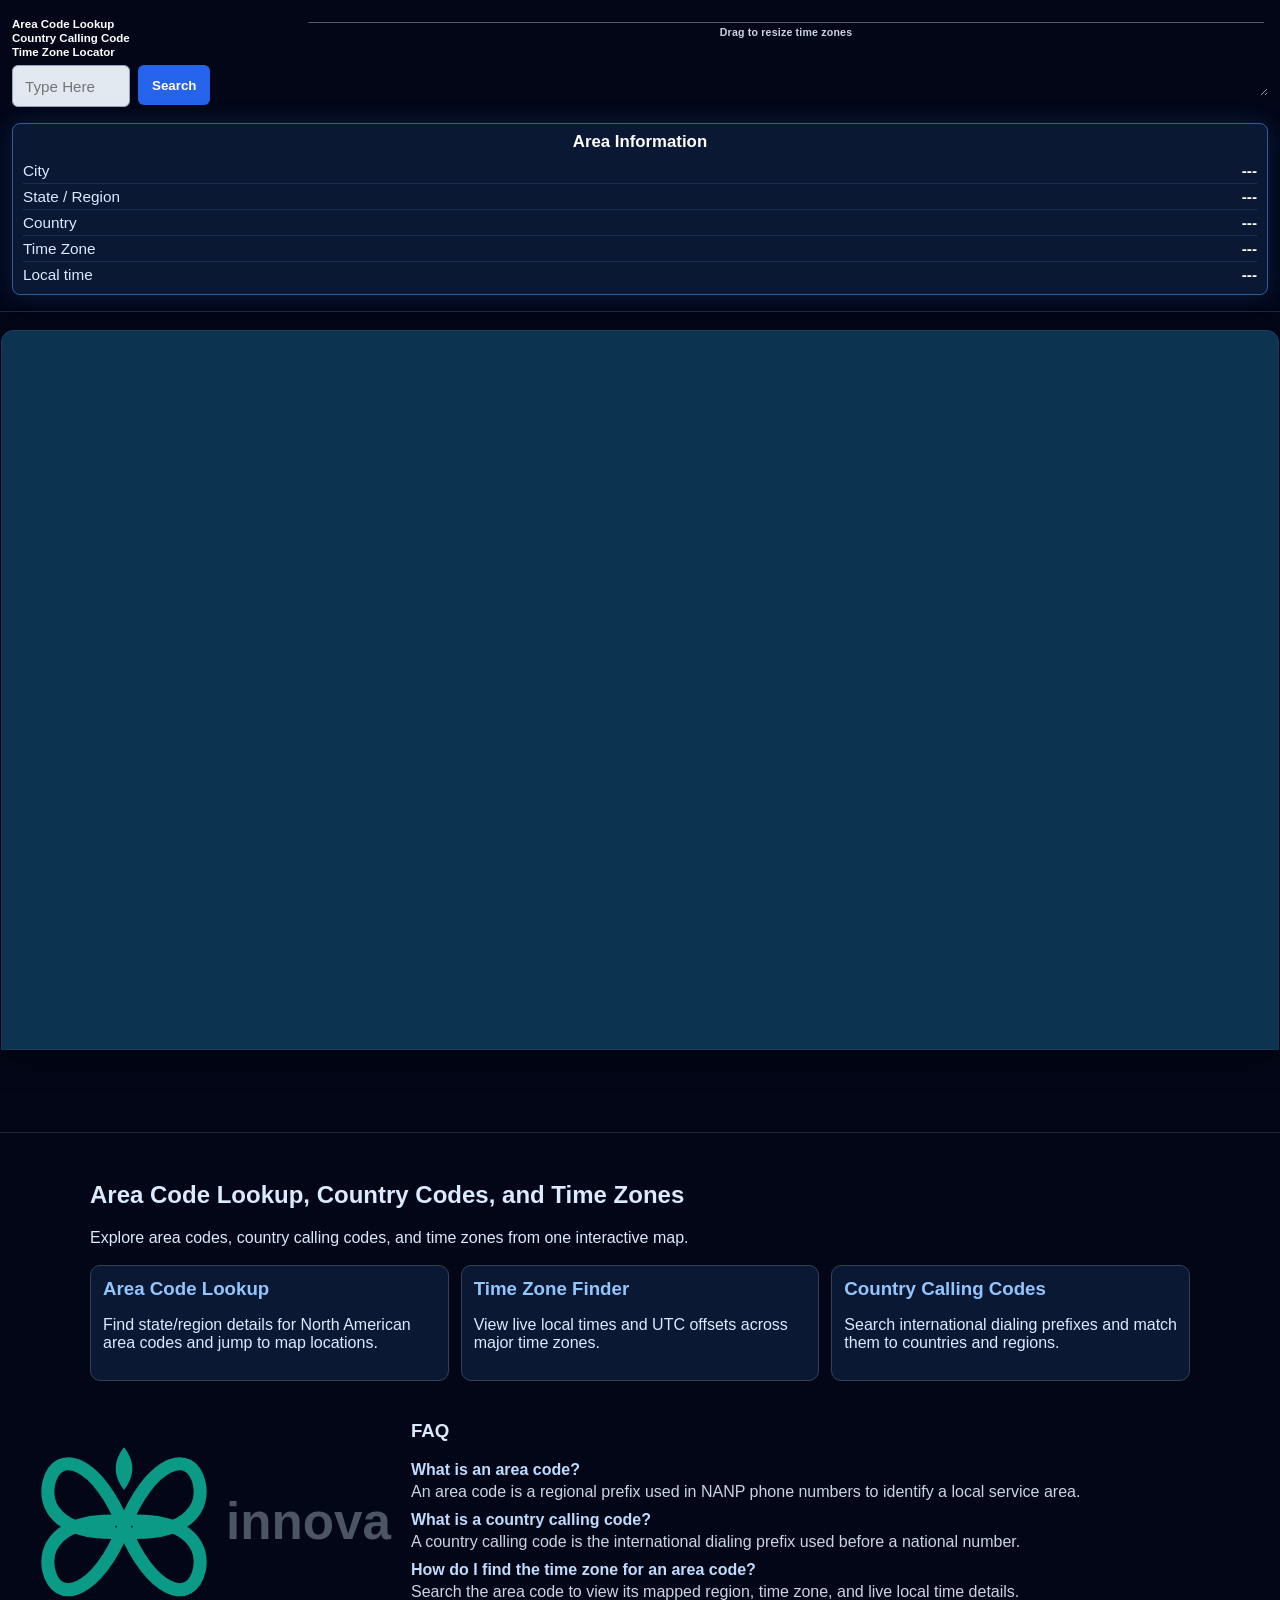
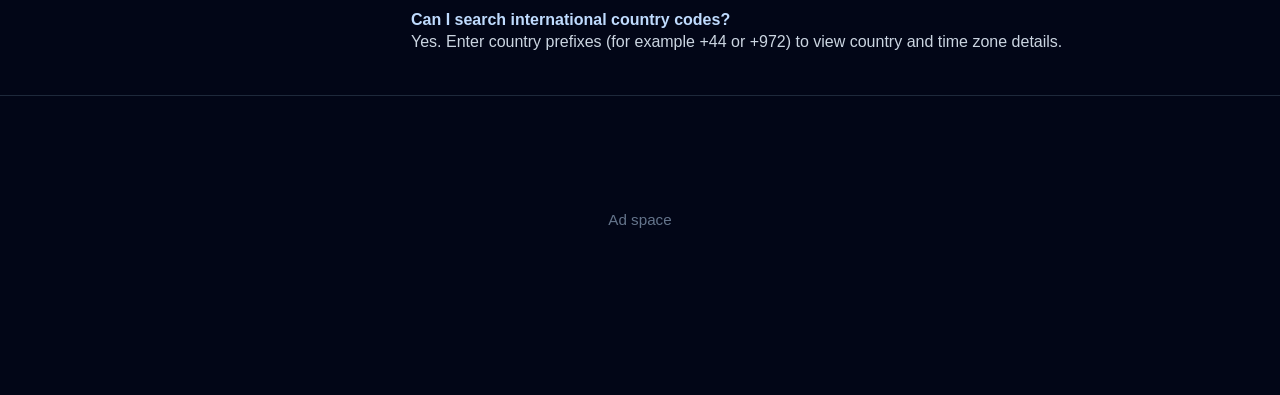
==== index.html @ 2121a598 "Merge de75f5f153bb7c5876ea845736d3b5e642a83fc3 into 77623322736db8870780dacbfd12e81b7b0ebd9d" ====
<!DOCTYPE html>
<html lang="en">
<head>
  <meta charset="UTF-8" />
  <meta name="viewport" content="width=device-width, initial-scale=1.0" />
    <meta name="google-site-verification" content="AckQtOd3tchXofUEFiiydMsB1hCQWhpBwoNesFtp4YI" />

  <title>Area Code Lookup | Country Codes, Time Zones & Interactive Map</title>
  <meta
    name="description"
    content="Search area codes and country calling codes with AreaCode Atlas. Find cities, states, regions, time zones, and locations on an interactive map."
  />

  <link
    rel="stylesheet"
    href="https://cdn.maptiler.com/maptiler-sdk-js/latest/maptiler-sdk.css"
  />

  <link rel="stylesheet" href="styles.css" />
</head>

<body>
  <section class="top-section">
    <div class="top-left">
      <header>
        <h1>Area Code Lookup<br>Country Calling Code<br>Time Zone Locator</h1>
      </header>

      <form class="search" id="searchForm">
        <input
          id="areaSearch"
          type="text"
          placeholder="Type Here"
          autocomplete="off"
        />
        <button type="submit">Search</button>
      </form>

      <div class="status-message" id="statusMessage"></div>
    </div>

    <div class="timezone-wrap" id="timezoneWrap">
      <div class="timezone-grid" id="timezoneGrid"></div>
      <div
        class="timezone-resize-handle"
        id="timezoneResizeHandle"
        role="separator"
        aria-orientation="vertical"
        aria-label="Drag to resize time zones"
        title="Drag to resize time zones"
      >
        Drag to resize time zones
      </div>
    </div>

    <aside class="info-panel">
      <h2>Area Information</h2>

      <div class="info-row">
        <span>City</span>
        <strong id="infoCity">---</strong>
      </div>

      <div class="info-row">
        <span>State / Region</span>
        <strong id="infoRegion">---</strong>
      </div>

      <div class="info-row">
        <span>Country</span>
        <strong id="infoCountry">---</strong>
      </div>

      <div class="info-row">
        <span>Time Zone</span>
        <strong id="infoTimeZone">---</strong>
      </div>

      <div class="info-row">
        <span>Local time</span>
        <strong id="infoCountryCode">---</strong>
      </div>
    </aside>
  </section>

  <main class="map-section">
    <div id="map"></div>
  </main>

  <section class="seo-section">
    <div class="seo-content">
      <h2>Area Code Lookup, Country Codes, and Time Zones</h2>
      <p class="seo-lead">
        Explore area codes, country calling codes, and time zones from one interactive map.
      </p>
      <div class="seo-cards">
        <article class="seo-card">
          <h3>Area Code Lookup</h3>
          <p>Find state/region details for North American area codes and jump to map locations.</p>
        </article>
        <article class="seo-card">
          <h3>Time Zone Finder</h3>
          <p>View live local times and UTC offsets across major time zones.</p>
        </article>
        <article class="seo-card">
          <h3>Country Calling Codes</h3>
          <p>Search international dialing prefixes and match them to countries and regions.</p>
        </article>
      </div>

      <div class="faq-area">
        <div class="faq-brand">
          <img src="assets/innova-logo-sign.svg" alt="Innova logo sign" class="faq-logo" />
          <span class="faq-brand-text">innova</span>
        </div>
        <div class="faq-content">
          <h3>FAQ</h3>
          <dl class="faq-list">
        <dt>What is an area code?</dt>
        <dd>An area code is a regional prefix used in NANP phone numbers to identify a local service area.</dd>
        <dt>What is a country calling code?</dt>
        <dd>A country calling code is the international dialing prefix used before a national number.</dd>
        <dt>How do I find the time zone for an area code?</dt>
        <dd>Search the area code to view its mapped region, time zone, and live local time details.</dd>
        <dt>Can I search international country codes?</dt>
        <dd>Yes. Enter country prefixes (for example +44 or +972) to view country and time zone details.</dd>
          </dl>
        </div>
      </div>
    </div>
  </section>

  <section class="ad-space">
    <div class="ad-placeholder">
      <p>Ad space</p>
    </div>
  </section>

  <script src="https://cdn.maptiler.com/maptiler-sdk-js/latest/maptiler-sdk.umd.min.js"></script>
  <script src="areacode.js"></script>
  <script>
    (() => {
      "use strict";

      function formatLocalTime(timeZone) {
        try {
          return new Intl.DateTimeFormat("en-US", {
            timeZone,
            hour: "2-digit",
            minute: "2-digit",
            second: "2-digit",
            hour12: true
          })
            .format(new Date())
            .replace(/^24:/, "00:");
        } catch (error) {
          return "---";
        }
      }

      function getPanelTimeZone() {
        const activeCard = document.querySelector(".timezone-card.is-active");
        if (activeCard?.dataset?.tz) {
          return activeCard.dataset.tz;
        }

        const timezoneValue = document.getElementById("infoTimeZone")?.textContent.trim();
        if (!timezoneValue || timezoneValue === "---" || /^multiple$/i.test(timezoneValue)) {
          return "";
        }

        if (timezoneValue.includes("/")) {
          return timezoneValue;
        }

        const matchingCard = Array.from(document.querySelectorAll(".timezone-card")).find((card) => {
          const cardName = card.querySelector(".timezone-card-name")?.textContent.trim();
          return cardName?.toLowerCase() === timezoneValue.toLowerCase();
        });

        return matchingCard?.dataset?.tz || "";
      }

      function updateInfoPanelLocalTime() {
        const localTimeValue = document.getElementById("infoCountryCode");
        if (!localTimeValue) return;

        const timeZone = getPanelTimeZone();
        if (!timeZone) {
          localTimeValue.removeAttribute("data-timezone");
          localTimeValue.textContent = "---";
          return;
        }

        localTimeValue.setAttribute("data-timezone", timeZone);
        localTimeValue.textContent = formatLocalTime(timeZone);
      }

      function startInfoPanelLocalTime() {
        const timezoneValue = document.getElementById("infoTimeZone");
        const timezoneGrid = document.getElementById("timezoneGrid");

        if (timezoneValue) {
          new MutationObserver(updateInfoPanelLocalTime).observe(timezoneValue, {
            childList: true,
            characterData: true,
            subtree: true
          });
        }

        if (timezoneGrid) {
          new MutationObserver(updateInfoPanelLocalTime).observe(timezoneGrid, {
            attributes: true,
            subtree: true,
            attributeFilter: ["class"]
          });
        }

        updateInfoPanelLocalTime();
        setInterval(updateInfoPanelLocalTime, 1000);
      }

      if (document.readyState === "loading") {
        document.addEventListener("DOMContentLoaded", startInfoPanelLocalTime);
      } else {
        startInfoPanelLocalTime();
      }
    })();
  </script>
</body>
</html>
---- styles.css ----
* {
  box-sizing: border-box;
}

html,
body {
  margin: 0;
  min-height: 100%;
  font-family: Arial, Helvetica, sans-serif;
  background: #020617;
  color: #ffffff;
}

body {
  min-height: 1300px;
  overflow-x: hidden;
}

/* =========================
   TOP HEADER SECTION
========================= */

.top-section {
  display: grid;
  grid-template-columns: 240px minmax(700px, 1fr) 320px;
  gap: 16px;
  align-items: start;
  padding: 18px 12px 16px;
  background: #020617;
  border-bottom: 1px solid #1e293b;
}

.top-left {
  min-width: 0;
}

header h1 {
  margin: 0 0 6px;
  font-size: clamp(0.6rem, 0.9vw, 1rem);
  line-height: 1.2;
  font-weight: 800;
  color: #ffffff;
  white-space: normal;
  overflow: visible;
  text-overflow: clip;
}

header p {
  margin: 0 0 16px;
  font-size: 0.95rem;
  color: #e2e8f0;
}

/* =========================
   SEARCH
========================= */

.search {
  display: flex;
  flex-direction: row;
  align-items: flex-start;
  gap: 8px;
  margin: 0;
}

.search input {
  width: 118px;
  height: 42px;
  padding: 10px 12px;
  border: 1px solid #94a3b8;
  border-radius: 6px;
  background: #e2e8f0;
  color: #0f172a;
  font-size: 0.95rem;
  outline: none;
}

.search input:focus {
  border-color: #60a5fa;
  box-shadow: 0 0 0 3px rgba(96, 165, 250, 0.25);
}

.search button {
  height: 40px;
  padding: 0 14px;
  border: none;
  border-radius: 6px;
  background: #2563eb;
  color: #ffffff;
  font-weight: 700;
  cursor: pointer;
}

.search button:hover {
  background: #1d4ed8;
}

.status-message {
  display: none;
}

/* =========================
   TIME ZONE BOXES
========================= */

.timezone-section,
.timezones-section,
.timezone-panel {
  min-width: 0;
  width: 100%;
}

.timezone-wrap {
  height: 78px;
  min-height: 78px;
  overflow-y: auto;
  padding-right: 4px;
  position: relative;
  resize: vertical;
  border-radius: 6px;
}

.timezone-grid,
.time-zone-grid,
#timezoneGrid {
  display: grid;
  grid-template-columns: repeat(8, minmax(105px, 1fr));
  gap: 6px;
  width: 100%;
}

.timezone-card {
  min-height: 72px;
  padding: 7px 8px;
  border: 1px solid rgba(255, 255, 255, 0.22);
  border-radius: 6px;
  color: #ffffff;
  text-align: center;
  cursor: pointer;
  display: flex;
  flex-direction: column;
  justify-content: center;
  gap: 2px;
  box-shadow: inset 0 0 0 1px rgba(255, 255, 255, 0.04);
  transition: transform 0.2s ease, box-shadow 0.2s ease, filter 0.2s ease;
}

.timezone-card:hover {
  transform: translateY(-3px);
  box-shadow: 0 0 18px rgba(255, 255, 255, 0.3);
  filter: brightness(1.12);
}

.timezone-card.is-active {
  transform: translateY(-2px);
  box-shadow: 0 0 0 2px rgba(255, 255, 255, 0.95), 0 0 24px rgba(255, 255, 255, 0.45);
  filter: brightness(1.16);
}

.timezone-name,
.timezone-card-name {
  display: block;
  font-size: 0.92rem;
  line-height: 1.05;
  font-weight: 800;
  text-transform: uppercase;
  text-shadow: 0 1px 2px rgba(0, 0, 0, 0.45);
}

.timezone-time,
.timezone-card-time {
  display: block;
  margin-top: 3px;
  font-size: 0.92rem;
  line-height: 1;
  font-weight: 700;
  text-shadow: 0 1px 2px rgba(0, 0, 0, 0.45);
}

.timezone-card[data-light="true"] {
  color: #061320;
  text-shadow: none;
}

.timezone-resize-handle {
  position: sticky;
  bottom: 0;
  display: flex;
  align-items: center;
  justify-content: center;
  height: 18px;
  margin-top: 4px;
  border-top: 1px solid rgba(148, 163, 184, 0.55);
  color: #cbd5e1;
  font-size: 0.66rem;
  font-weight: 700;
  letter-spacing: 0.02em;
  background: linear-gradient(
    180deg,
    rgba(2, 6, 23, 0.1) 0%,
    rgba(2, 6, 23, 0.9) 100%
  );
  cursor: ns-resize;
  user-select: none;
  z-index: 2;
}

/* =========================
   TIME ZONE BOX COLORS
========================= */

.tz-color-0 {
  background: linear-gradient(135deg, #e2e8f0, #94a3b8);
}

.tz-color-1 {
  background: linear-gradient(135deg, #f0abfc, #c026d3);
}

.tz-color-2 {
  background: linear-gradient(135deg, #7c3aed, #4c1d95);
}

.tz-color-3 {
  background: linear-gradient(135deg, #f87171, #b91c1c);
}

.tz-color-4 {
  background: linear-gradient(135deg, #fbbf24, #b45309);
}

.tz-color-5 {
  background: linear-gradient(135deg, #4ade80, #15803d);
}

.tz-color-6 {
  background: linear-gradient(135deg, #60a5fa, #1d4ed8);
}

.tz-color-7 {
  background: linear-gradient(135deg, #f97316, #9a3412);
}

.tz-color-8 {
  background: linear-gradient(135deg, #ea580c, #7c2d12);
}

.tz-color-9 {
  background: linear-gradient(135deg, #d97706, #78350f);
}

.tz-color-10 {
  background: linear-gradient(135deg, #ca8a04, #713f12);
}

.tz-color-11 {
  background: linear-gradient(135deg, #65a30d, #365314);
}

.tz-color-12 {
  background: linear-gradient(135deg, #16a34a, #14532d);
}

.tz-color-13 {
  background: linear-gradient(135deg, #059669, #064e3b);
}

.tz-color-14 {
  background: linear-gradient(135deg, #0d9488, #134e4a);
}

.tz-color-15 {
  background: linear-gradient(135deg, #3b82f6, #1e40af);
}

.tz-color-16 {
  background: linear-gradient(135deg, #0284c7, #075985);
}

.tz-color-17 {
  background: linear-gradient(135deg, #14b8a6, #0f766e);
}

.tz-color-18 {
  background: linear-gradient(135deg, #4338ca, #312e81);
}

.tz-color-19 {
  background: linear-gradient(135deg, #6d28d9, #3b0764);
}

.tz-color-20 {
  background: linear-gradient(135deg, #be185d, #500724);
}

.tz-color-21 {
  background: linear-gradient(135deg, #dc2626, #7f1d1d);
}

.tz-color-22 {
  background: linear-gradient(135deg, #b45309, #451a03);
}

.tz-color-23 {
  background: linear-gradient(135deg, #4d7c0f, #1a2e05);
}

.tz-color-24 {
  background: linear-gradient(135deg, #047857, #022c22);
}

.tz-color-25 {
  background: linear-gradient(135deg, #0369a1, #082f49);
}

.tz-color-26 {
  background: linear-gradient(135deg, #334155, #020617);
}

.tz-color-27 {
  background: linear-gradient(135deg, #64748b, #1e293b);
}

.tz-color-28 {
  background: linear-gradient(135deg, #0f766e, #134e4a);
}

.tz-color-29 {
  background: linear-gradient(135deg, #22c55e, #166534);
}

.tz-color-30 {
  background: linear-gradient(135deg, #a3e635, #4d7c0f);
}

.tz-color-31 {
  background: linear-gradient(135deg, #facc15, #a16207);
}

.tz-color-32 {
  background: linear-gradient(135deg, #fb7185, #9f1239);
}

.tz-color-33 {
  background: linear-gradient(135deg, #f472b6, #9d174d);
}

.tz-color-34 {
  background: linear-gradient(135deg, #a78bfa, #5b21b6);
}

.tz-color-35 {
  background: linear-gradient(135deg, #818cf8, #3730a3);
}

.tz-color-36 {
  background: linear-gradient(135deg, #38bdf8, #075985);
}

.tz-color-37 {
  background: linear-gradient(135deg, #2dd4bf, #115e59);
}


/* =========================
   AREA INFORMATION BOX
========================= */

.info-panel,
.area-info,
.area-info-panel {
  min-height: 122px;
  height: auto;
  padding: 8px 10px 6px;
  border: 1px solid #2f5f95;
  border-radius: 8px;
  background: #0b1833;
  box-shadow: 0 0 22px rgba(59, 130, 246, 0.2);
  color: #ffffff;
  overflow: visible;
}

.info-panel h2,
.area-info h2,
.area-info-panel h2 {
  margin: 0 0 6px;
  text-align: center;
  font-size: 1.05rem;
  font-weight: 800;
  color: #ffffff;
}

.info-row {
  display: grid;
  grid-template-columns: 1fr auto;
  gap: 8px;
  align-items: center;
  min-height: 26px;
  border-bottom: 1px solid #153152;
  font-size: 1.7vh;
}

.tz-utc {
  font-size: 0.72rem;
  opacity: 0.85;
  font-weight: 700;
  letter-spacing: 0.04em;
}

.info-row:last-child {
  border-bottom: none;
}

.info-row span {
  color: #dbeafe;
}

.info-row strong {
  text-align: right;
  color: #ffffff;
  font-weight: 800;
  overflow-wrap: anywhere;
}

.info-row.is-hidden {
  display: none;
}

/* =========================
   MAP AREA
========================= */

.map-section {
  padding: 18px 0 0;
  background: #020617;
  min-height: 820px;
}

#map {
  width: calc(100% - 2px);
  height: 720px;
  margin: 0 auto;
  border: 1px solid #1e3a5f;
  border-radius: 12px 12px 0 0;
  background: #0c3450;
  overflow: hidden;
  box-shadow: 0 10px 30px rgba(0, 0, 0, 0.35);
}

.maptiler-ctrl,
.maplibregl-ctrl {
  border-radius: 8px;
}

.maptiler-ctrl-top-right {
  top: 10px;
  right: 10px;
}

/* =========================
   MAP PIN MARKER
========================= */

.map-marker {
  width: 24px;
  height: 24px;
  background: #ef4444;
  border: 3px solid #ffffff;
  border-radius: 50% 50% 50% 0;
  transform: rotate(-45deg);
  box-shadow: 0 4px 14px rgba(0, 0, 0, 0.45);
}

.map-marker::after {
  content: "";
  position: absolute;
  width: 8px;
  height: 8px;
  left: 5px;
  top: 5px;
  background: #ffffff;
  border-radius: 50%;
}

/* =========================
   SEO + FAQ SECTION
========================= */


.seo-section {
  padding: 28px 20px;
  background: #020617;
  border-top: 1px solid #1e293b;
}

.seo-section .seo-content {
  margin: 0 auto;
}

/* =========================
   AD SPACE
========================= */

.ad-space,
.ads-section,
.bottom-ad-space {
  min-height: 300px;
  padding: 28px 20px 80px;
  background: #020617;
  color: #64748b;
  text-align: center;
  border-top: 1px solid #1e293b;
  display: flex;
  align-items: center;
  justify-content: center;
}

.ad-placeholder {
  width: 100%;
}

.ad-space p {
  margin: 0;
  font-size: 0.95rem;
}

.seo-content {
  max-width: 1100px;
  text-align: left;
  color: #dbeafe;
}

.seo-lead {
  margin: 8px 0 18px;
}

.seo-cards {
  display: grid;
  grid-template-columns: repeat(3, minmax(180px, 1fr));
  gap: 12px;
  margin-bottom: 20px;
}

.seo-card {
  border: 1px solid #334155;
  background: #0b1833;
  border-radius: 10px;
  padding: 12px;
}

.seo-card h3 {
  margin: 0 0 8px;
  color: #93c5fd;
}


.faq-area {
  display: flex;
  align-items: flex-start;
  gap: 20px;
}

.faq-brand {
  display: flex;
  align-items: center;
  gap: 12px;
  flex: 0 0 auto;
  margin-left: -56px;
}

.faq-logo {
  width: 180px;
  height: 240px;
  object-fit: fill;
  display: block;
}

.faq-brand-text {
  font-size: 3.2rem;
  line-height: 1;
  font-weight: 700;
  color: #4b5563;
  text-transform: lowercase;
}

.faq-content {
  flex: 1;
}

.faq-list dt {
  margin-top: 10px;
  font-weight: 700;
  color: #bfdbfe;
}

.faq-list dd {
  margin: 4px 0 0;
  color: #cbd5e1;
}

/* =========================
   RESPONSIVE
========================= */

@media (max-width: 1300px) {
  .top-section {
    grid-template-columns: 280px 1fr;
  }

  .info-panel,
  .area-info,
  .area-info-panel {
    grid-column: 1 / -1;
    max-width: none;
  }

  .timezone-grid,
  .time-zone-grid,
  #timezoneGrid {
    grid-template-columns: repeat(7, minmax(100px, 1fr));
  }

  .timezone-wrap {
    height: 78px;
  }
}

@media (max-width: 900px) {
  .top-section {
    grid-template-columns: 1fr;
  }

  .timezone-grid,
  .time-zone-grid,
  #timezoneGrid {
    grid-template-columns: repeat(2, 1fr);
  }

  .search input {
    width: calc(100% - 92px);
  }

  .search button {
    width: 84px;
  }

  #map {
    height: 620px;
  }
}

@media (max-width: 720px) {
  .faq-area {
    flex-direction: column;
    align-items: flex-start;
  }

  .faq-brand {
    margin-left: 0;
  }

  .faq-brand-text {
    font-size: 2.4rem;
  }

  .top-section {
    padding: 14px;
  }

  .timezone-grid,
  .time-zone-grid,
  #timezoneGrid {
    grid-template-columns: repeat(2, minmax(120px, 1fr));
  }

  #map {
    height: 560px;
  }

  .map-section {
    min-height: 700px;
    padding: 12px 0 0;
  }
}
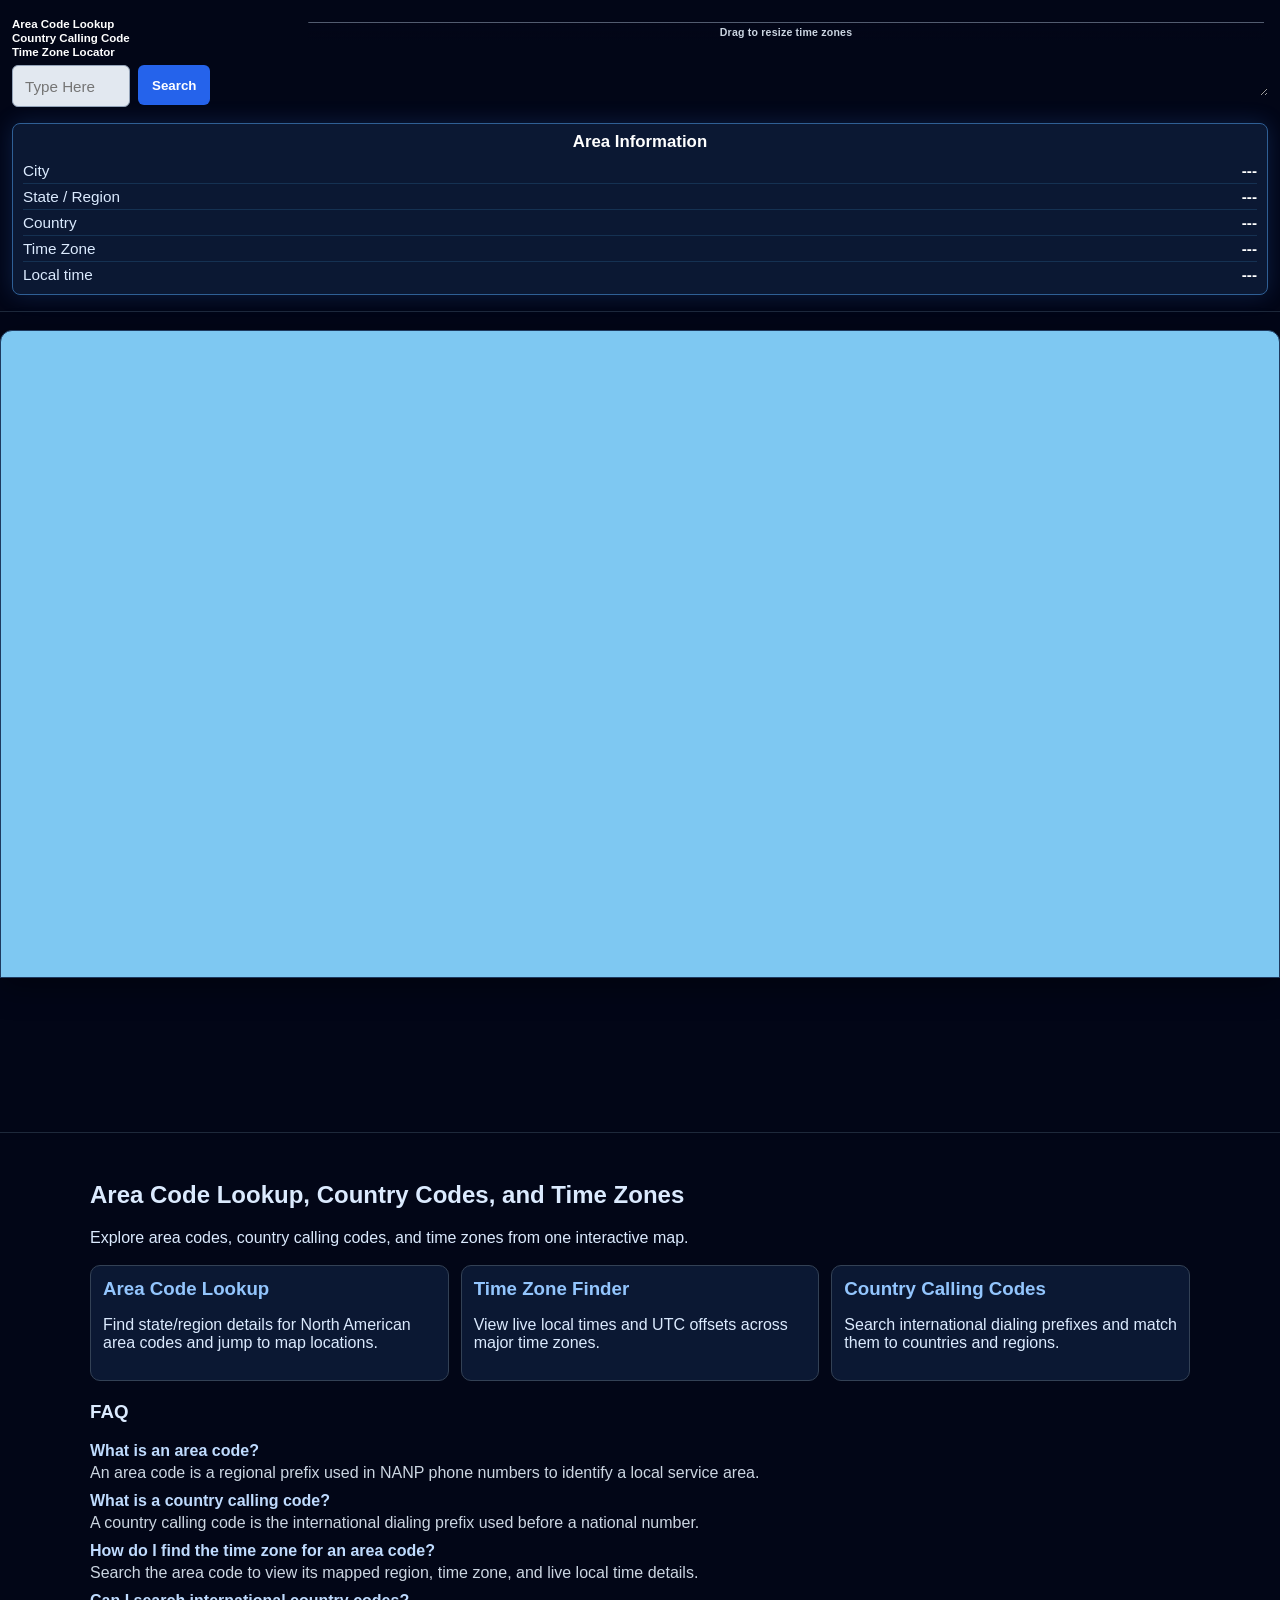
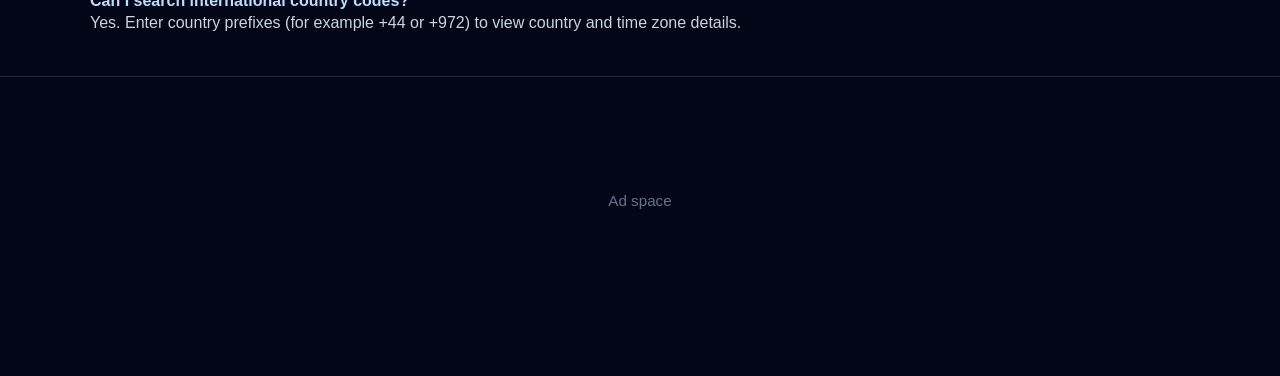
==== commit 7e0474ee: "Fix area info local time timezone selection" ====
--- a/index.html
+++ b/index.html
@@ -108,14 +108,8 @@
         </article>
       </div>
 
-      <div class="faq-area">
-        <div class="faq-brand">
-          <img src="assets/innova-logo-sign.svg" alt="Innova logo sign" class="faq-logo" />
-          <span class="faq-brand-text">innova</span>
-        </div>
-        <div class="faq-content">
-          <h3>FAQ</h3>
-          <dl class="faq-list">
+      <h3>FAQ</h3>
+      <dl class="faq-list">
         <dt>What is an area code?</dt>
         <dd>An area code is a regional prefix used in NANP phone numbers to identify a local service area.</dd>
         <dt>What is a country calling code?</dt>
@@ -124,9 +118,7 @@
         <dd>Search the area code to view its mapped region, time zone, and live local time details.</dd>
         <dt>Can I search international country codes?</dt>
         <dd>Yes. Enter country prefixes (for example +44 or +972) to view country and time zone details.</dd>
-          </dl>
-        </div>
-      </div>
+      </dl>
     </div>
   </section>
 
@@ -141,6 +133,17 @@
   <script>
     (() => {
       "use strict";
+
+      const PANEL_TIME_ZONE_BY_LABEL = {
+        hawaii: "Pacific/Honolulu",
+        alaska: "America/Anchorage",
+        pacific: "America/Los_Angeles",
+        mountain: "America/Denver",
+        central: "America/Chicago",
+        eastern: "America/New_York",
+        atlantic: "America/Halifax",
+        newfoundland: "America/St_Johns"
+      };
 
       function formatLocalTime(timeZone) {
         try {
@@ -159,26 +162,29 @@
       }
 
       function getPanelTimeZone() {
+        const timezoneValue = document.getElementById("infoTimeZone")?.textContent.trim();
+        if (timezoneValue && timezoneValue !== "---" && !/^multiple$/i.test(timezoneValue)) {
+          if (timezoneValue.includes("/")) {
+            return timezoneValue;
+          }
+
+          const normalizedLabel = timezoneValue.toLowerCase();
+          if (PANEL_TIME_ZONE_BY_LABEL[normalizedLabel]) {
+            return PANEL_TIME_ZONE_BY_LABEL[normalizedLabel];
+          }
+
+          const matchingCard = Array.from(document.querySelectorAll(".timezone-card")).find((card) => {
+            const cardName = card.querySelector(".timezone-card-name")?.textContent.trim();
+            return cardName?.toLowerCase() === normalizedLabel;
+          });
+
+          if (matchingCard?.dataset?.tz) {
+            return matchingCard.dataset.tz;
+          }
+        }
+
         const activeCard = document.querySelector(".timezone-card.is-active");
-        if (activeCard?.dataset?.tz) {
-          return activeCard.dataset.tz;
-        }
-
-        const timezoneValue = document.getElementById("infoTimeZone")?.textContent.trim();
-        if (!timezoneValue || timezoneValue === "---" || /^multiple$/i.test(timezoneValue)) {
-          return "";
-        }
-
-        if (timezoneValue.includes("/")) {
-          return timezoneValue;
-        }
-
-        const matchingCard = Array.from(document.querySelectorAll(".timezone-card")).find((card) => {
-          const cardName = card.querySelector(".timezone-card-name")?.textContent.trim();
-          return cardName?.toLowerCase() === timezoneValue.toLowerCase();
-        });
-
-        return matchingCard?.dataset?.tz || "";
+        return activeCard?.dataset?.tz || "";
       }
 
       function updateInfoPanelLocalTime() {
--- a/styles.css
+++ b/styles.css
@@ -437,12 +437,13 @@
 }
 
 #map {
-  width: calc(100% - 2px);
-  height: 720px;
+  width: 100%;
+  height: 72vh;
+  min-height: 520px;
   margin: 0 auto;
   border: 1px solid #1e3a5f;
   border-radius: 12px 12px 0 0;
-  background: #0c3450;
+  background: #7ec8f2;
   overflow: hidden;
   box-shadow: 0 10px 30px rgba(0, 0, 0, 0.35);
 }
@@ -553,40 +554,6 @@
   color: #93c5fd;
 }
 
-
-.faq-area {
-  display: flex;
-  align-items: flex-start;
-  gap: 20px;
-}
-
-.faq-brand {
-  display: flex;
-  align-items: center;
-  gap: 12px;
-  flex: 0 0 auto;
-  margin-left: -56px;
-}
-
-.faq-logo {
-  width: 180px;
-  height: 240px;
-  object-fit: fill;
-  display: block;
-}
-
-.faq-brand-text {
-  font-size: 3.2rem;
-  line-height: 1;
-  font-weight: 700;
-  color: #4b5563;
-  text-transform: lowercase;
-}
-
-.faq-content {
-  flex: 1;
-}
-
 .faq-list dt {
   margin-top: 10px;
   font-weight: 700;
@@ -650,19 +617,6 @@
 }
 
 @media (max-width: 720px) {
-  .faq-area {
-    flex-direction: column;
-    align-items: flex-start;
-  }
-
-  .faq-brand {
-    margin-left: 0;
-  }
-
-  .faq-brand-text {
-    font-size: 2.4rem;
-  }
-
   .top-section {
     padding: 14px;
   }
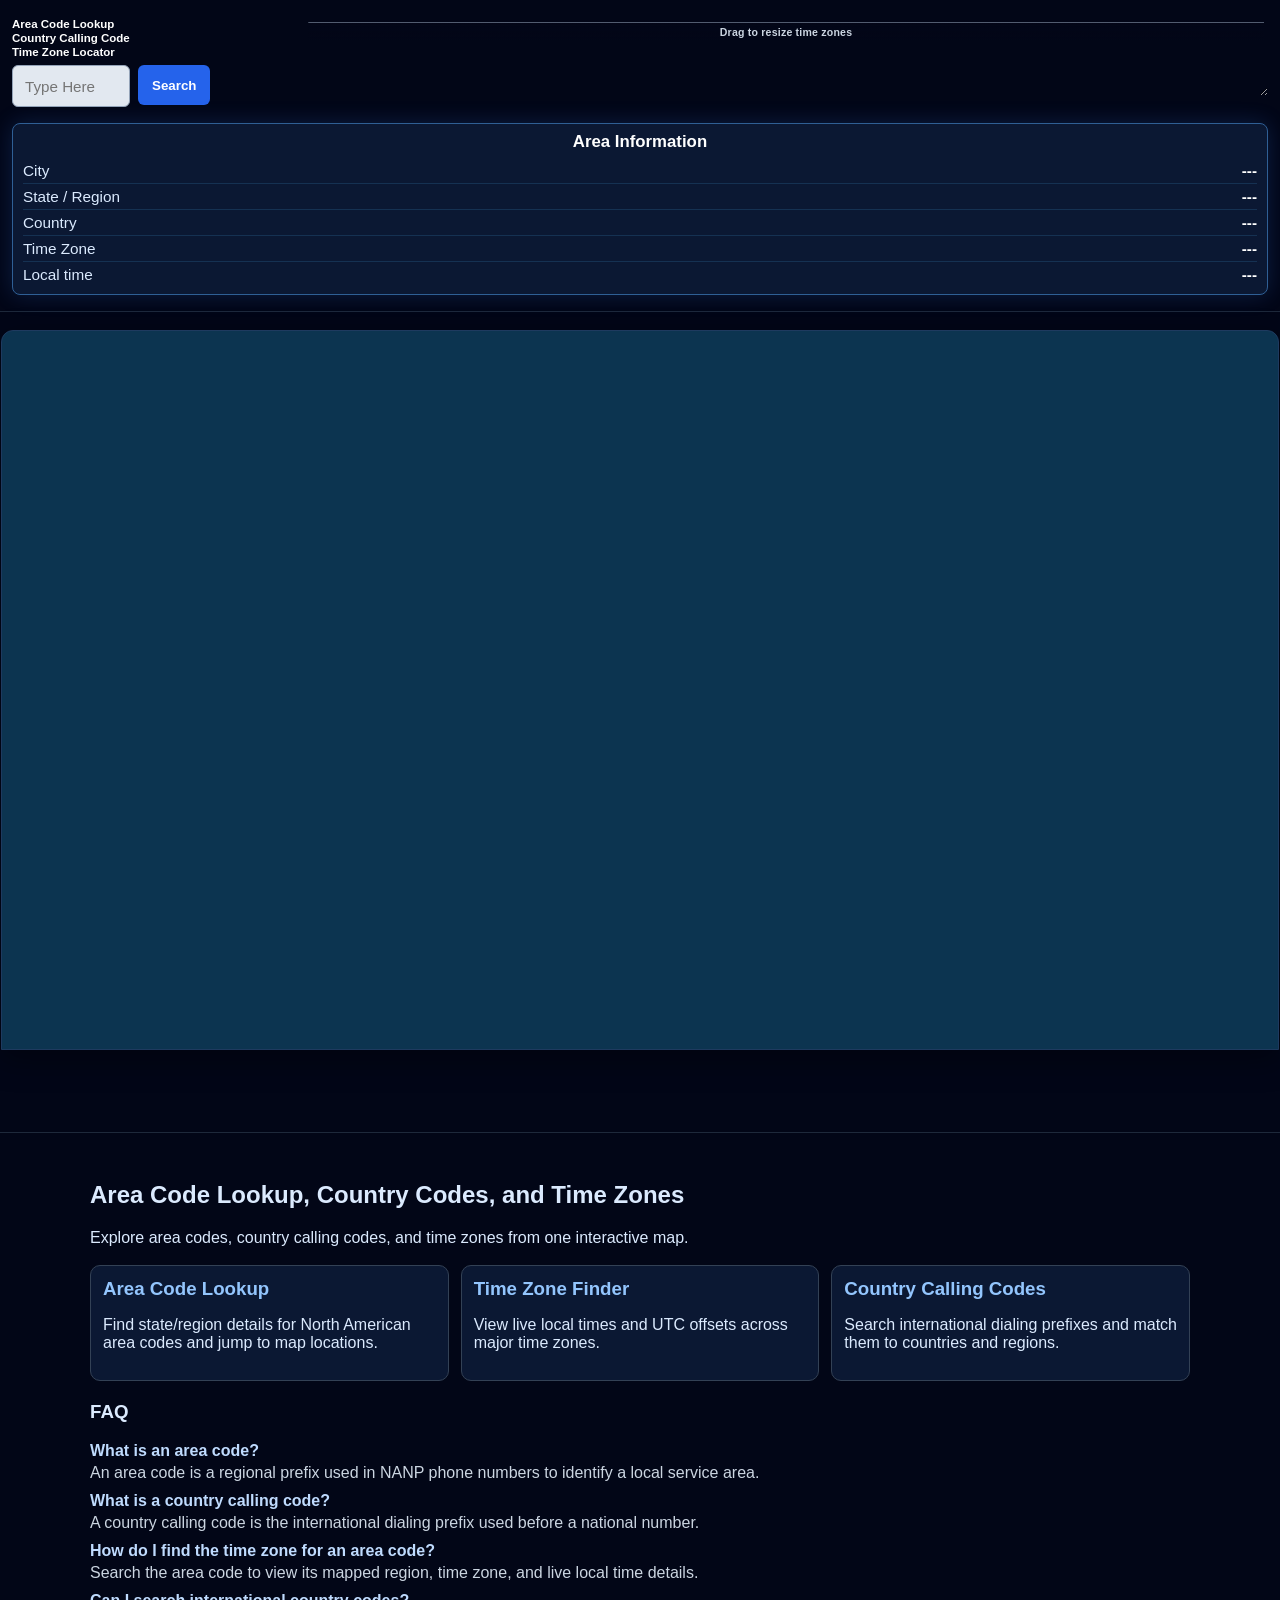
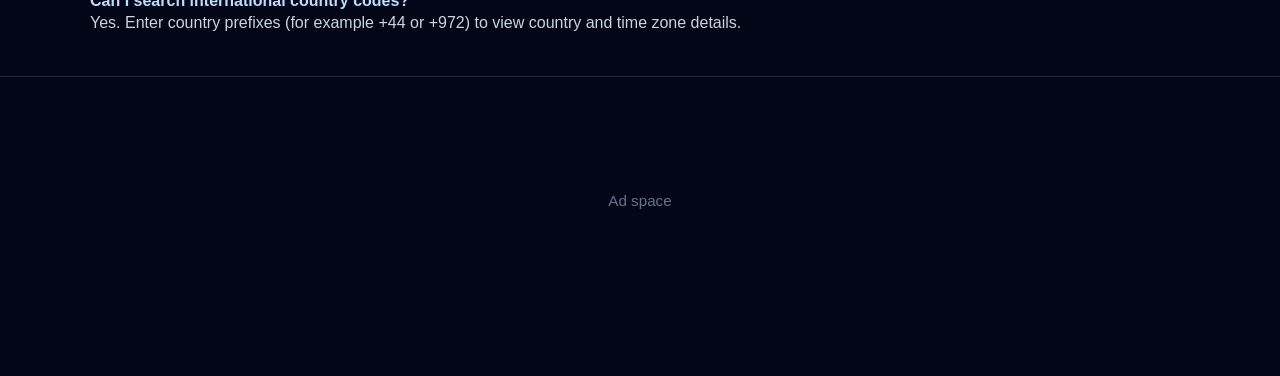
==== commit cc5527d1: "Refresh cached assets after removing time zone converter" ====
--- a/index.html
+++ b/index.html
@@ -16,7 +16,7 @@
     href="https://cdn.maptiler.com/maptiler-sdk-js/latest/maptiler-sdk.css"
   />
 
-  <link rel="stylesheet" href="styles.css" />
+  <link rel="stylesheet" href="styles.css?v=a165e092" />
 </head>
 
 <body>
@@ -129,7 +129,7 @@
   </section>
 
   <script src="https://cdn.maptiler.com/maptiler-sdk-js/latest/maptiler-sdk.umd.min.js"></script>
-  <script src="areacode.js"></script>
+  <script src="areacode.js?v=a165e092"></script>
   <script>
     (() => {
       "use strict";
--- a/styles.css
+++ b/styles.css
@@ -437,13 +437,12 @@
 }
 
 #map {
-  width: 100%;
-  height: 72vh;
-  min-height: 520px;
+  width: calc(100% - 2px);
+  height: 720px;
   margin: 0 auto;
   border: 1px solid #1e3a5f;
   border-radius: 12px 12px 0 0;
-  background: #7ec8f2;
+  background: #0c3450;
   overflow: hidden;
   box-shadow: 0 10px 30px rgba(0, 0, 0, 0.35);
 }
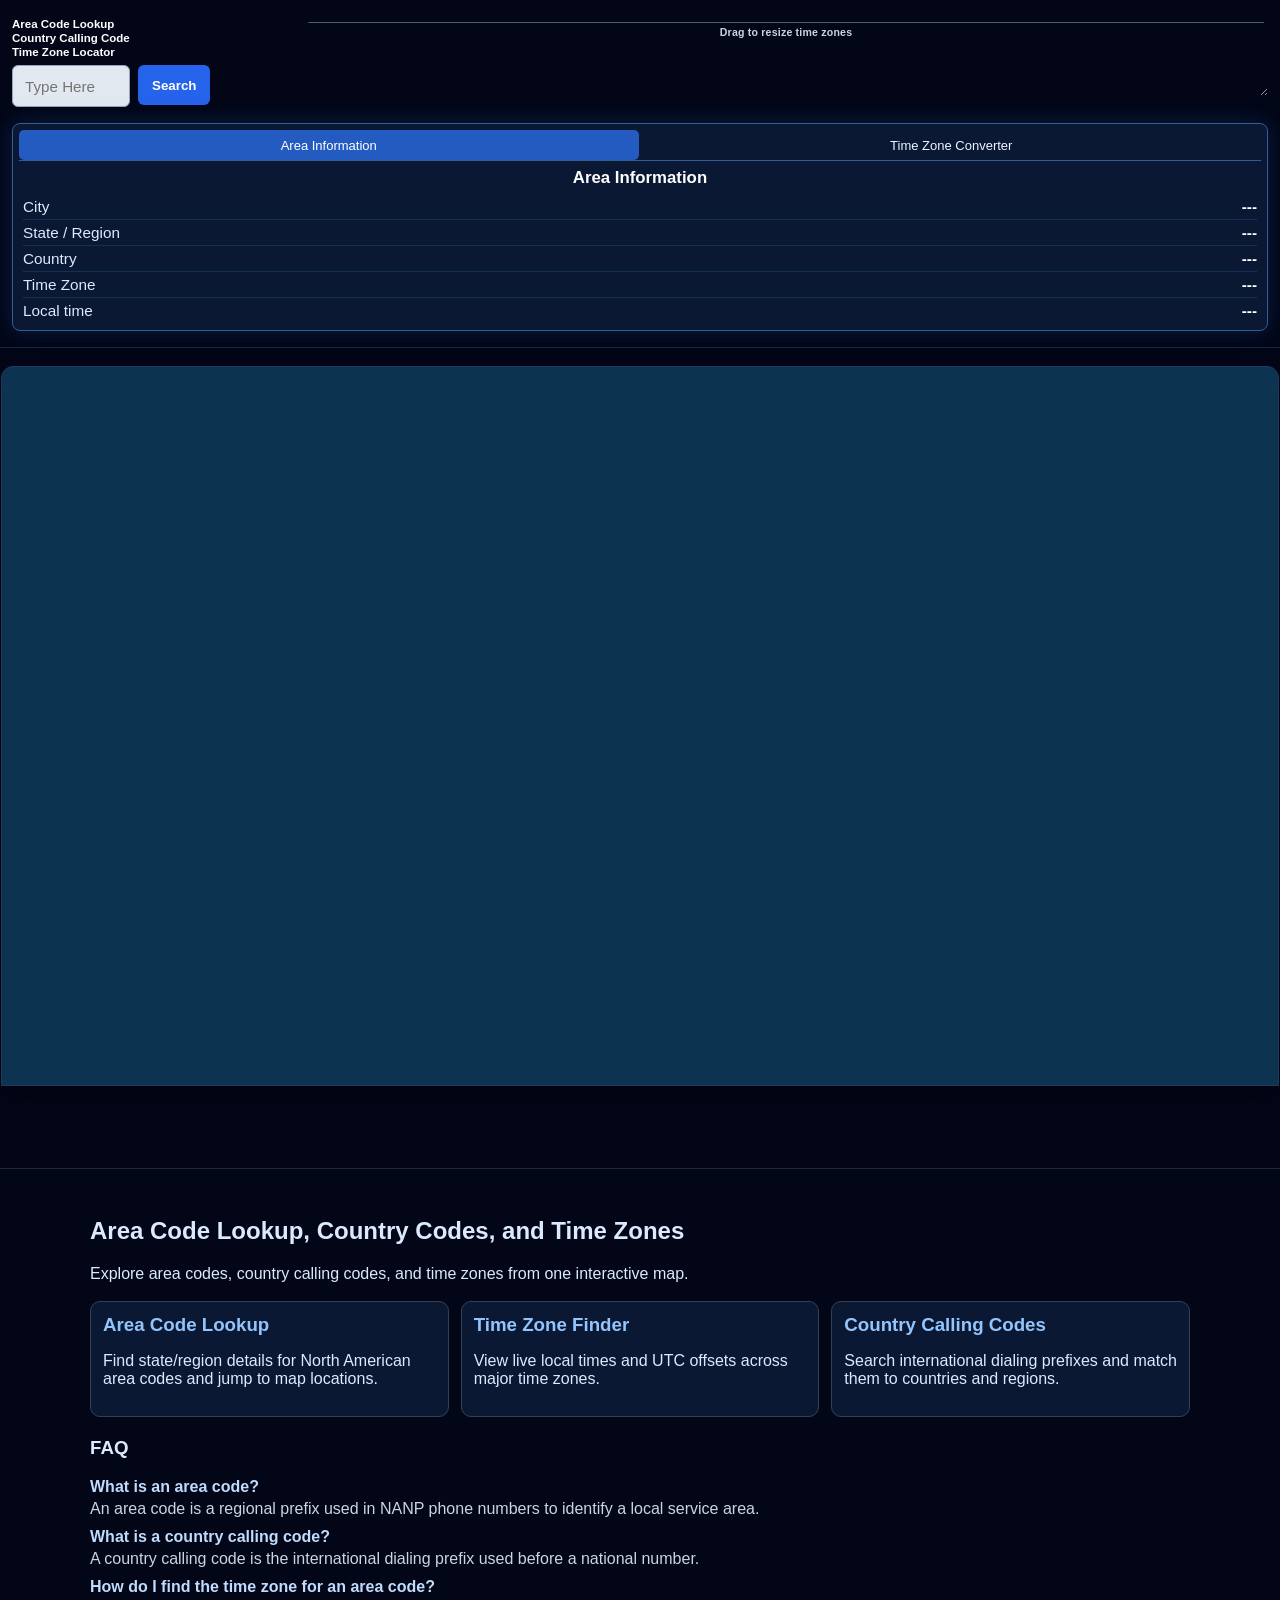
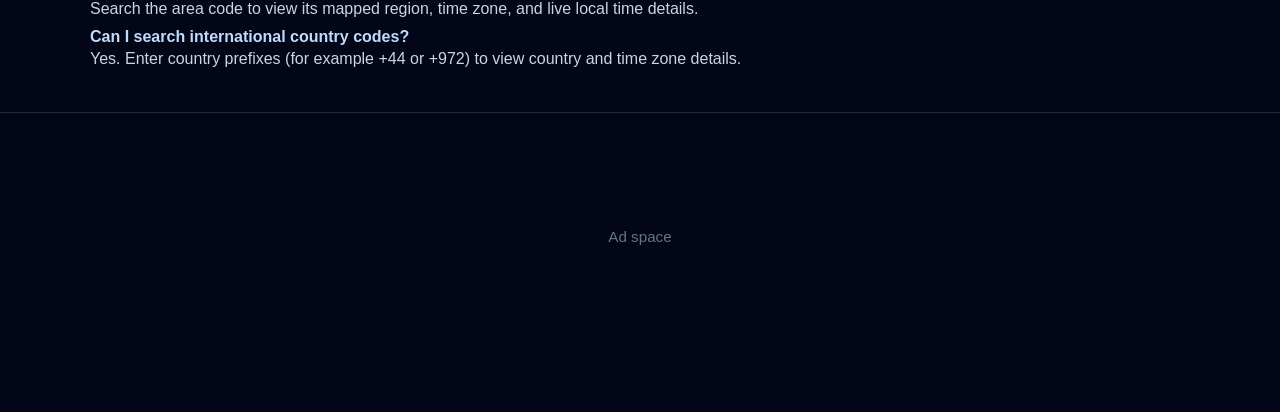
==== commit df9a3595: "Add compact city time converter with swap, Today, date selection and Now" ====
--- a/index.html
+++ b/index.html
@@ -16,7 +16,7 @@
     href="https://cdn.maptiler.com/maptiler-sdk-js/latest/maptiler-sdk.css"
   />
 
-  <link rel="stylesheet" href="styles.css?v=a165e092" />
+  <link rel="stylesheet" href="styles.css?v=compact-20260906" />
 </head>
 
 <body>
@@ -129,7 +129,7 @@
   </section>
 
   <script src="https://cdn.maptiler.com/maptiler-sdk-js/latest/maptiler-sdk.umd.min.js"></script>
-  <script src="areacode.js?v=a165e092"></script>
+  <script src="areacode.js?v=compact-20260906"></script>
   <script>
     (() => {
       "use strict";
--- a/styles.css
+++ b/styles.css
@@ -635,3 +635,32 @@
     padding: 12px 0 0;
   }
 }
+
+/* Compact converter occupies the existing information panel. */
+.info-panel { min-width: 0; }
+.info-panel [hidden] { display: none !important; }
+.cc-tabs { display: flex; gap: 3px; margin: -2px -4px 7px; border-bottom: 1px solid #2f5f95; }
+.cc-tabs button, #cc-tool button { font: inherit; font-size: 14px; border: 1px solid #42638b; border-radius: 5px; background: #153152; color: #eef5ff; cursor: pointer; padding: 4px 8px; min-height: 30px; }
+.cc-tabs button { flex: 1; padding: 7px 3px; border: 0; background: transparent; font-size: 13px; }
+.cc-tabs [aria-selected="true"], #cc-today[aria-pressed="true"] { background: #245bc0; color: white; }
+#cc-tool { font-size: 14px; color-scheme: dark; }
+#cc-tool input { width: 100%; min-width: 0; box-sizing: border-box; font: inherit; font-size: 16px; color: #eef5ff; background: #020c21; border: 1px solid #42638b; border-radius: 5px; padding: 4px 6px; min-height: 30px; }
+.cc-location { display: grid; grid-template-columns: 36px minmax(0,1fr); gap: 5px; align-items: center; }
+.cc-search { position: relative; min-width: 0; }
+.cc-options { position: absolute; top: 100%; left: 0; right: 0; background: #102746; border: 1px solid #527bab; border-radius: 5px; max-height: 220px; overflow-y: auto; z-index: 100; box-shadow: 0 6px 16px #0008; }
+.cc-options [role="option"] { padding: 9px 7px; cursor: pointer; overflow-wrap: anywhere; }
+.cc-options [role="option"]:hover,.cc-options [aria-selected="true"] { background: #245bc0; }
+.cc-swap-row { display: flex; justify-content: center; margin-left: 36px; }
+#cc-tool #cc-swap { background: transparent; color: #9fc5ff; border: 0; min-height: 22px; padding: 0 14px; font-size: 20px; }
+.cc-time-row { display: grid; grid-template-columns: 36px minmax(85px,108px) 12px minmax(0,1fr); gap: 4px; align-items: center; margin-top: 7px; }
+.cc-answer { display: flex; flex-direction: column; min-width: 0; }
+#cc-result { font-size: 17px; white-space: nowrap; }
+#cc-day { font-size: 12px; color: #b6cdea; }
+.cc-date-row { display: flex; gap: 6px; align-items: center; flex-wrap: wrap; margin-top: 7px; }
+.cc-date-row label { width: 35px; }
+#cc-tool #cc-now { margin-left: auto; }
+#cc-date { flex-basis: 100%; }
+#cc-message { font-size: 13px; color: #fde68a; margin: 7px 0 0; }
+.info-panel :focus-visible { outline: 2px solid #93c5fd; outline-offset: 2px; }
+#cc-tool button:disabled { opacity: .5; cursor: default; }
+@media(pointer:coarse) { #cc-tool button,#cc-tool input,#cc-tool #cc-swap,.cc-tabs button { min-height: 44px; } }
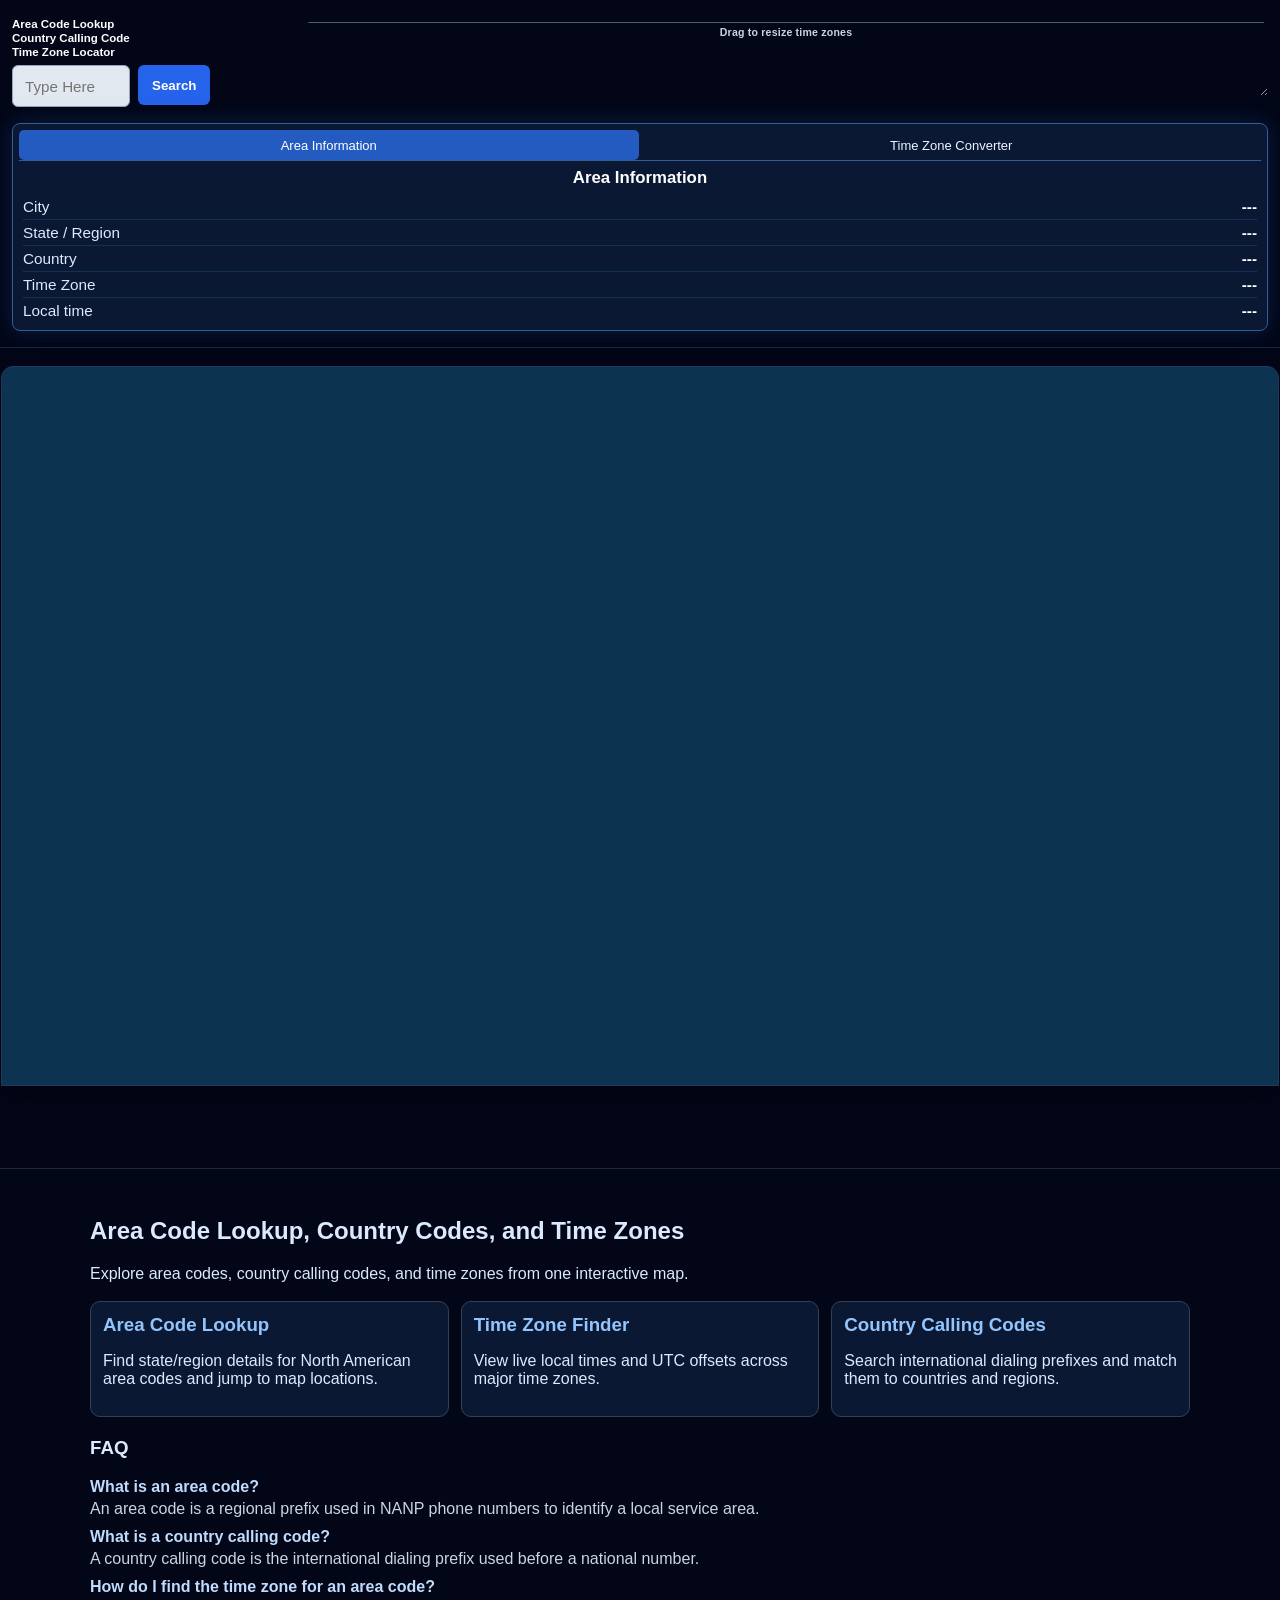
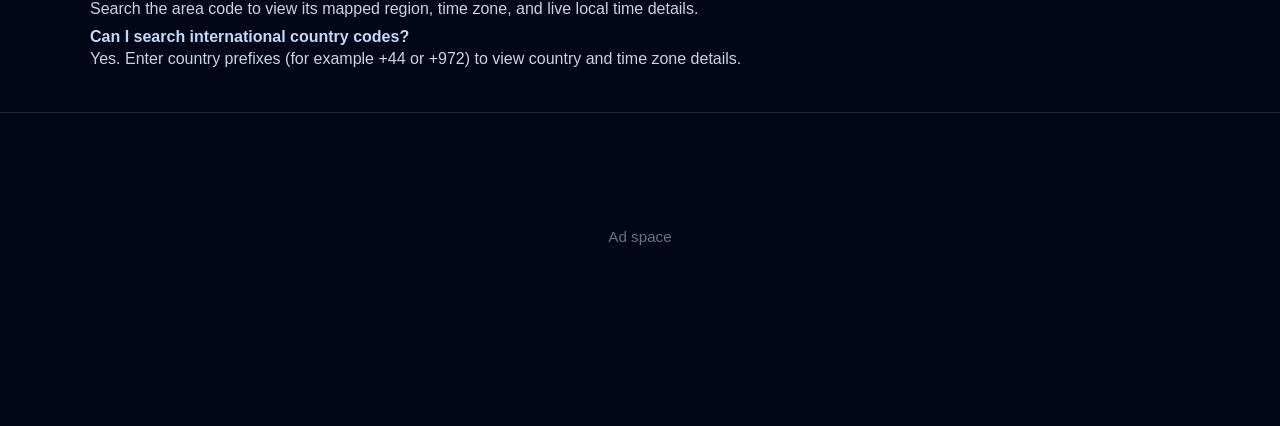
==== commit c24ff317: "Add numeric page-view counter at bottom right in Arial 10pt" ====
--- a/index.html
+++ b/index.html
@@ -233,5 +233,36 @@
       }
     })();
   </script>
+
+  <footer id="page-counter-footer" style="display:flex;justify-content:flex-end;padding:0 14px 14px;background:#020617;">
+    <span id="page-view-count" hidden role="status" aria-label="Page views"
+      style="font-family:Arial,sans-serif;font-size:10pt;font-weight:400;font-variant-numeric:tabular-nums;color:#ffffff;background:#0b1833;border:1px solid #2f5f95;border-radius:3px;min-width:42px;padding:3px 8px;text-align:center;"></span>
+  </footer>
+  <script>
+    (() => {
+      const counter = document.getElementById("page-view-count");
+      if (!counter) return;
+      const controller = new AbortController();
+      const timeout = setTimeout(() => controller.abort(), 8000);
+      fetch("https://counterapi.com/api/areacode-atlas.com/view/homepage", {
+        cache: "no-store", credentials: "omit", referrerPolicy: "no-referrer",
+        signal: controller.signal
+      })
+        .then(response => {
+          if (!response.ok) throw new Error("Counter unavailable");
+          return response.json();
+        })
+        .then(data => {
+          const count = data.value;
+          if (!Number.isSafeInteger(count) || count < 0) throw new Error("Invalid count");
+          counter.textContent = String(count);
+          counter.setAttribute("aria-label", count + " page views");
+          counter.hidden = false;
+        })
+        .catch(() => { counter.hidden = true; })
+        .finally(() => clearTimeout(timeout));
+    })();
+  </script>
+
 </body>
 </html>
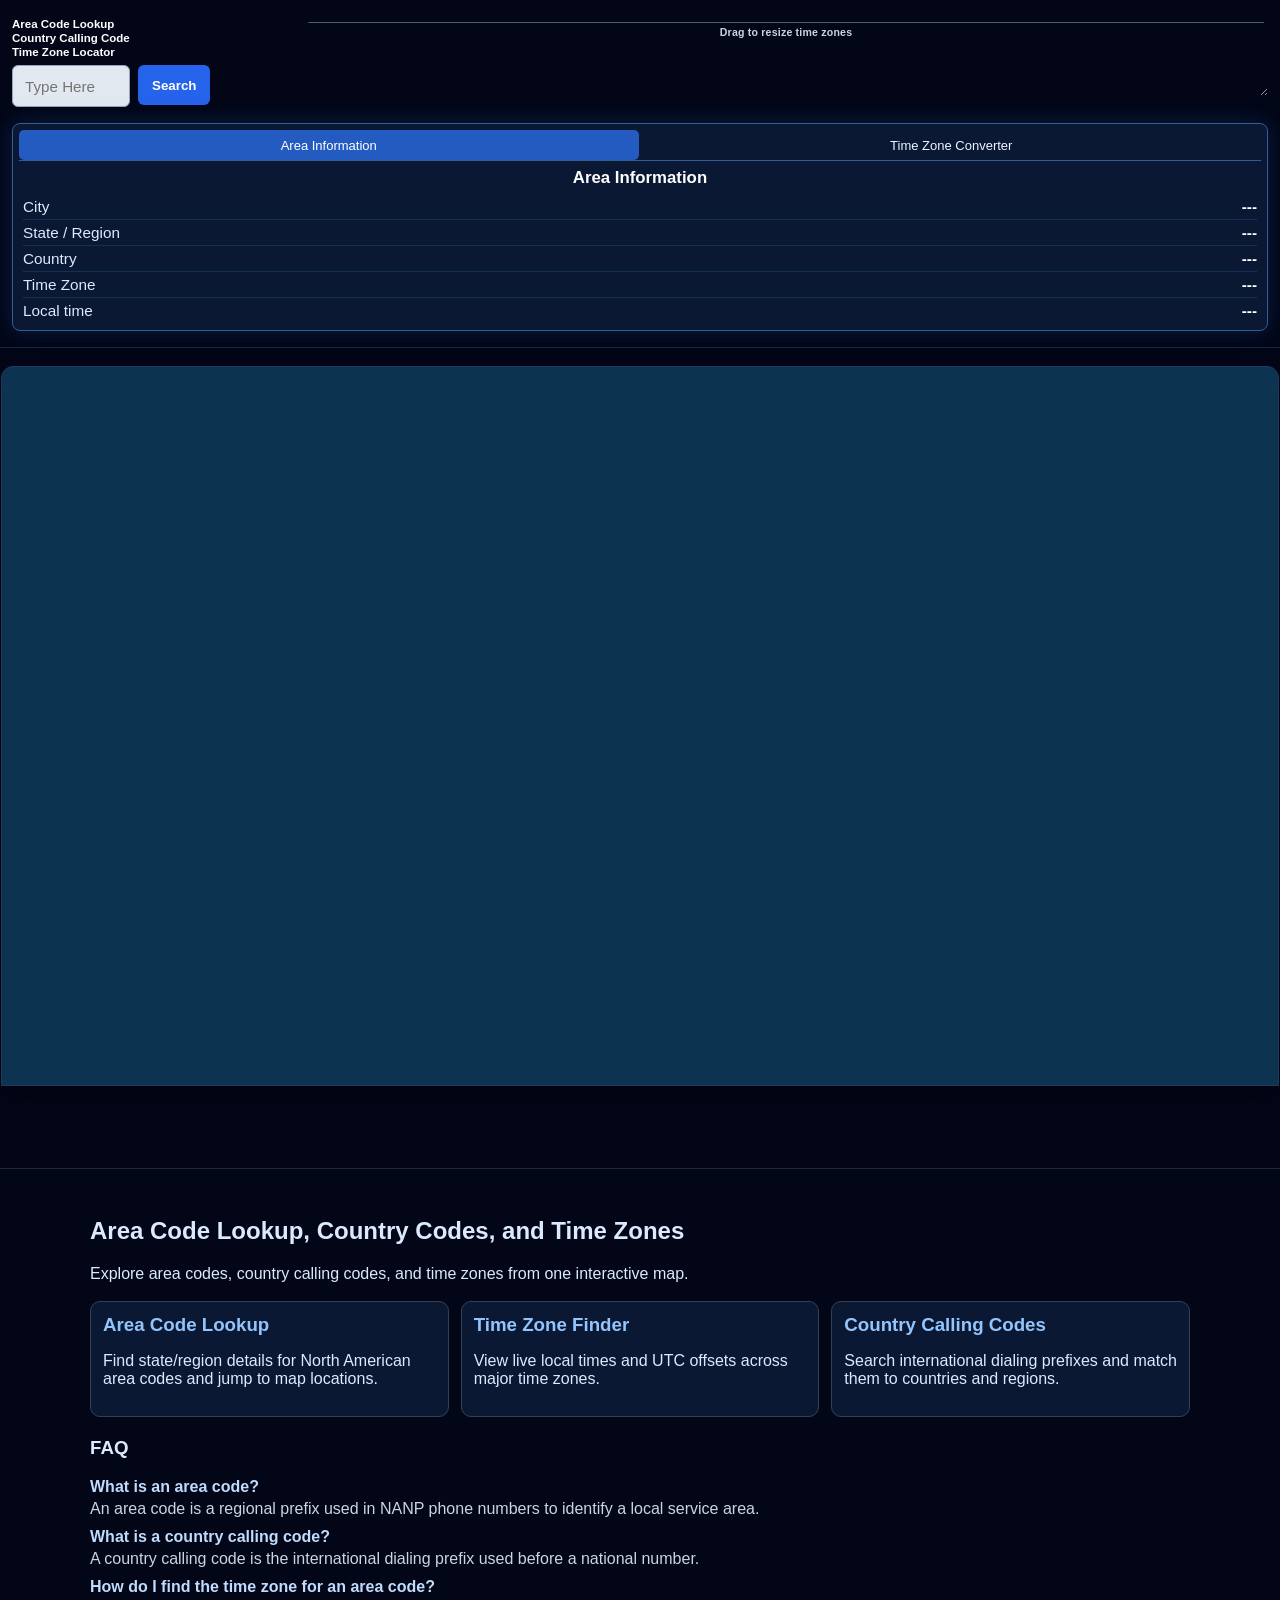
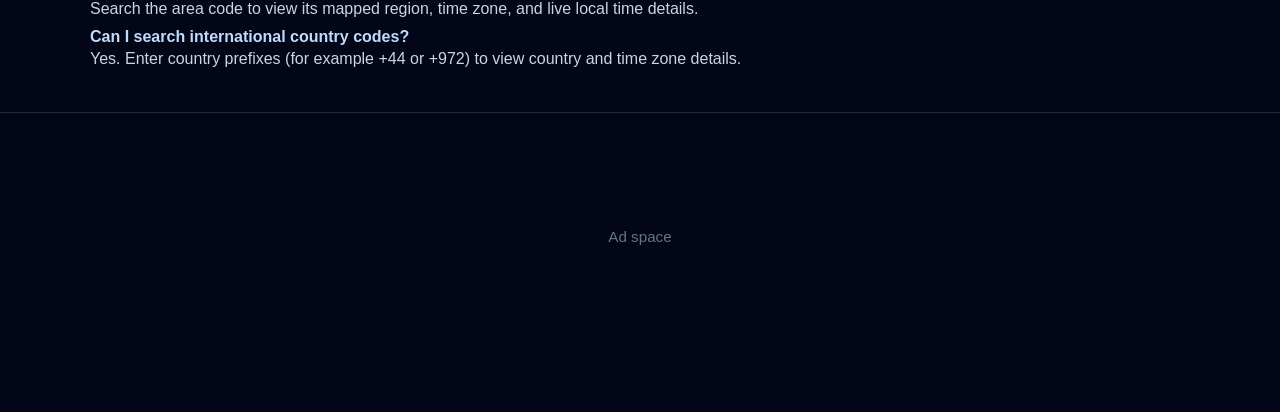
==== commit cfca9911: "Remove page counter and clear converter inputs on page refresh" ====
--- a/index.html
+++ b/index.html
@@ -129,7 +129,7 @@
   </section>
 
   <script src="https://cdn.maptiler.com/maptiler-sdk-js/latest/maptiler-sdk.umd.min.js"></script>
-  <script src="areacode.js?v=compact-20260906"></script>
+  <script src="areacode.js?v=clear-on-refresh-20260906"></script>
   <script>
     (() => {
       "use strict";
@@ -234,35 +234,5 @@
     })();
   </script>
 
-  <footer id="page-counter-footer" style="display:flex;justify-content:flex-end;padding:0 14px 14px;background:#020617;">
-    <span id="page-view-count" hidden role="status" aria-label="Page views"
-      style="font-family:Arial,sans-serif;font-size:10pt;font-weight:400;font-variant-numeric:tabular-nums;color:#ffffff;background:#0b1833;border:1px solid #2f5f95;border-radius:3px;min-width:42px;padding:3px 8px;text-align:center;"></span>
-  </footer>
-  <script>
-    (() => {
-      const counter = document.getElementById("page-view-count");
-      if (!counter) return;
-      const controller = new AbortController();
-      const timeout = setTimeout(() => controller.abort(), 8000);
-      fetch("https://counterapi.com/api/areacode-atlas.com/view/homepage", {
-        cache: "no-store", credentials: "omit", referrerPolicy: "no-referrer",
-        signal: controller.signal
-      })
-        .then(response => {
-          if (!response.ok) throw new Error("Counter unavailable");
-          return response.json();
-        })
-        .then(data => {
-          const count = data.value;
-          if (!Number.isSafeInteger(count) || count < 0) throw new Error("Invalid count");
-          counter.textContent = String(count);
-          counter.setAttribute("aria-label", count + " page views");
-          counter.hidden = false;
-        })
-        .catch(() => { counter.hidden = true; })
-        .finally(() => clearTimeout(timeout));
-    })();
-  </script>
-
 </body>
 </html>
